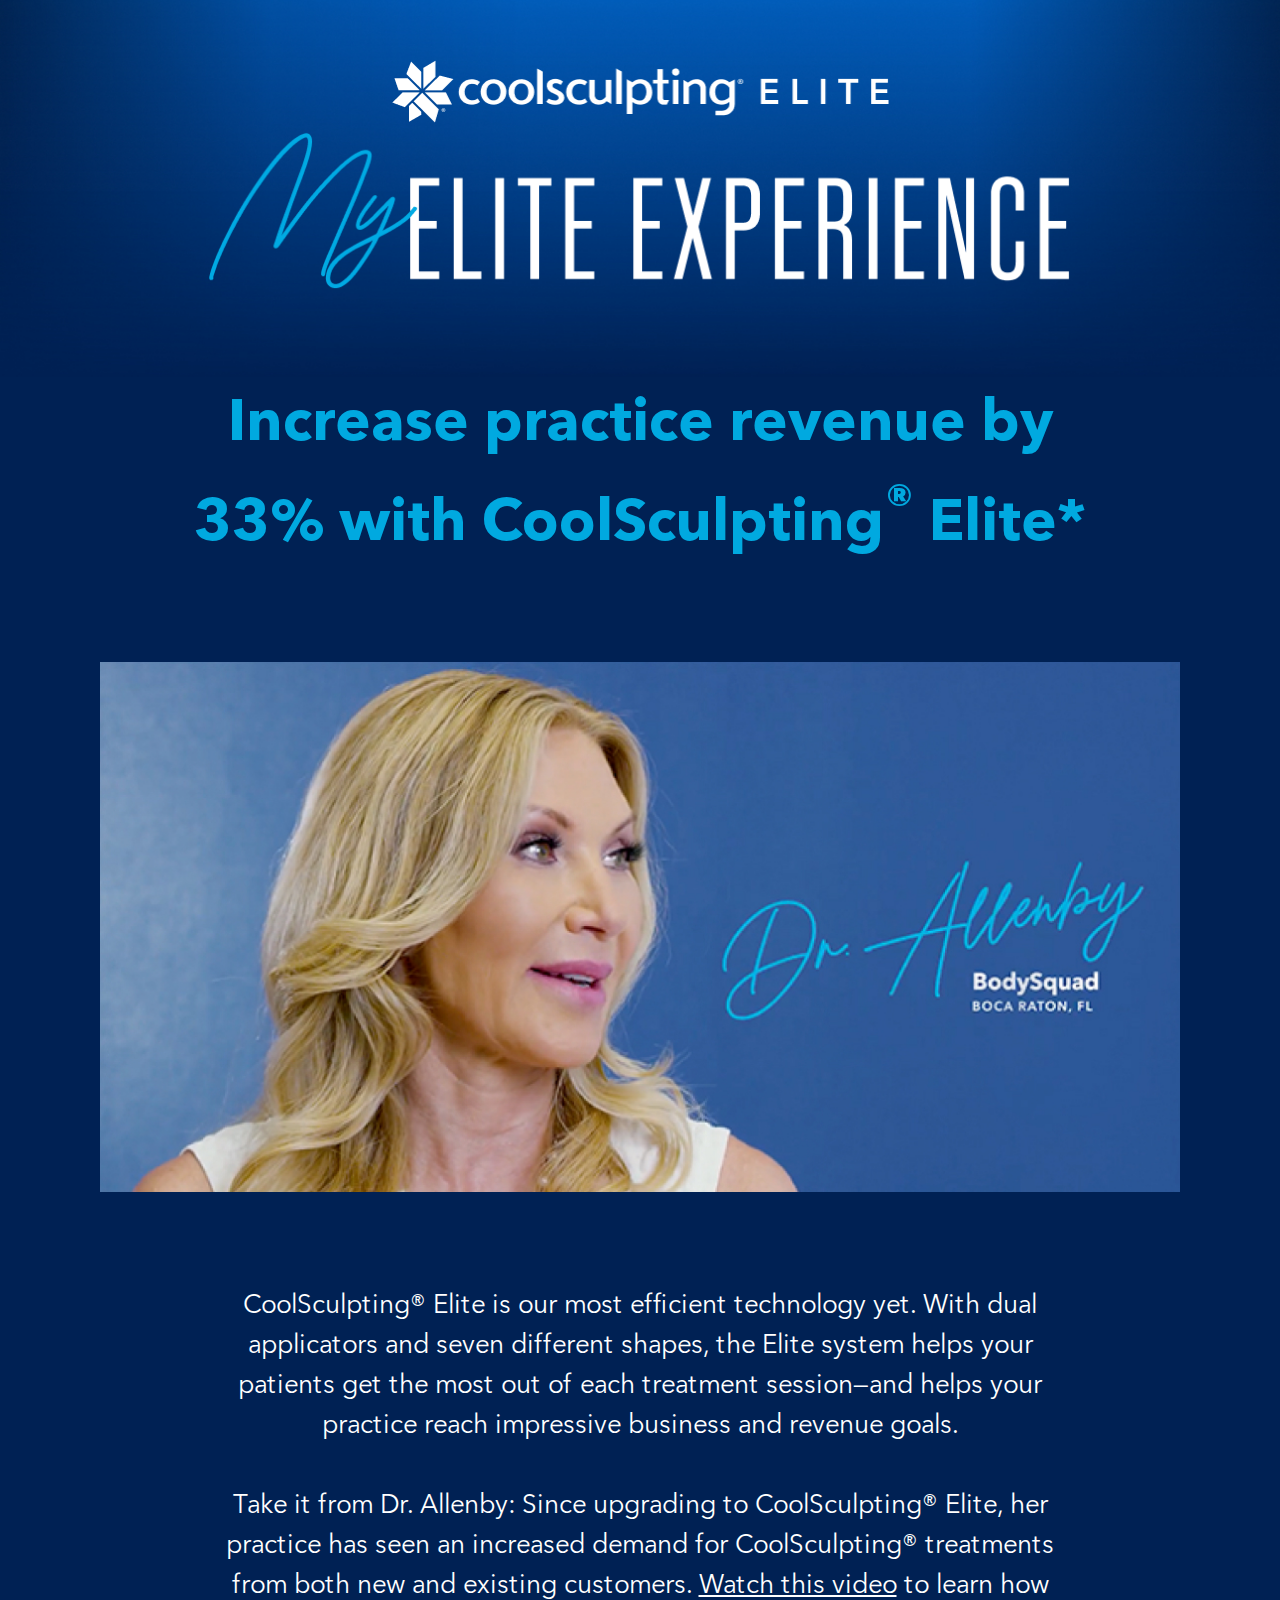
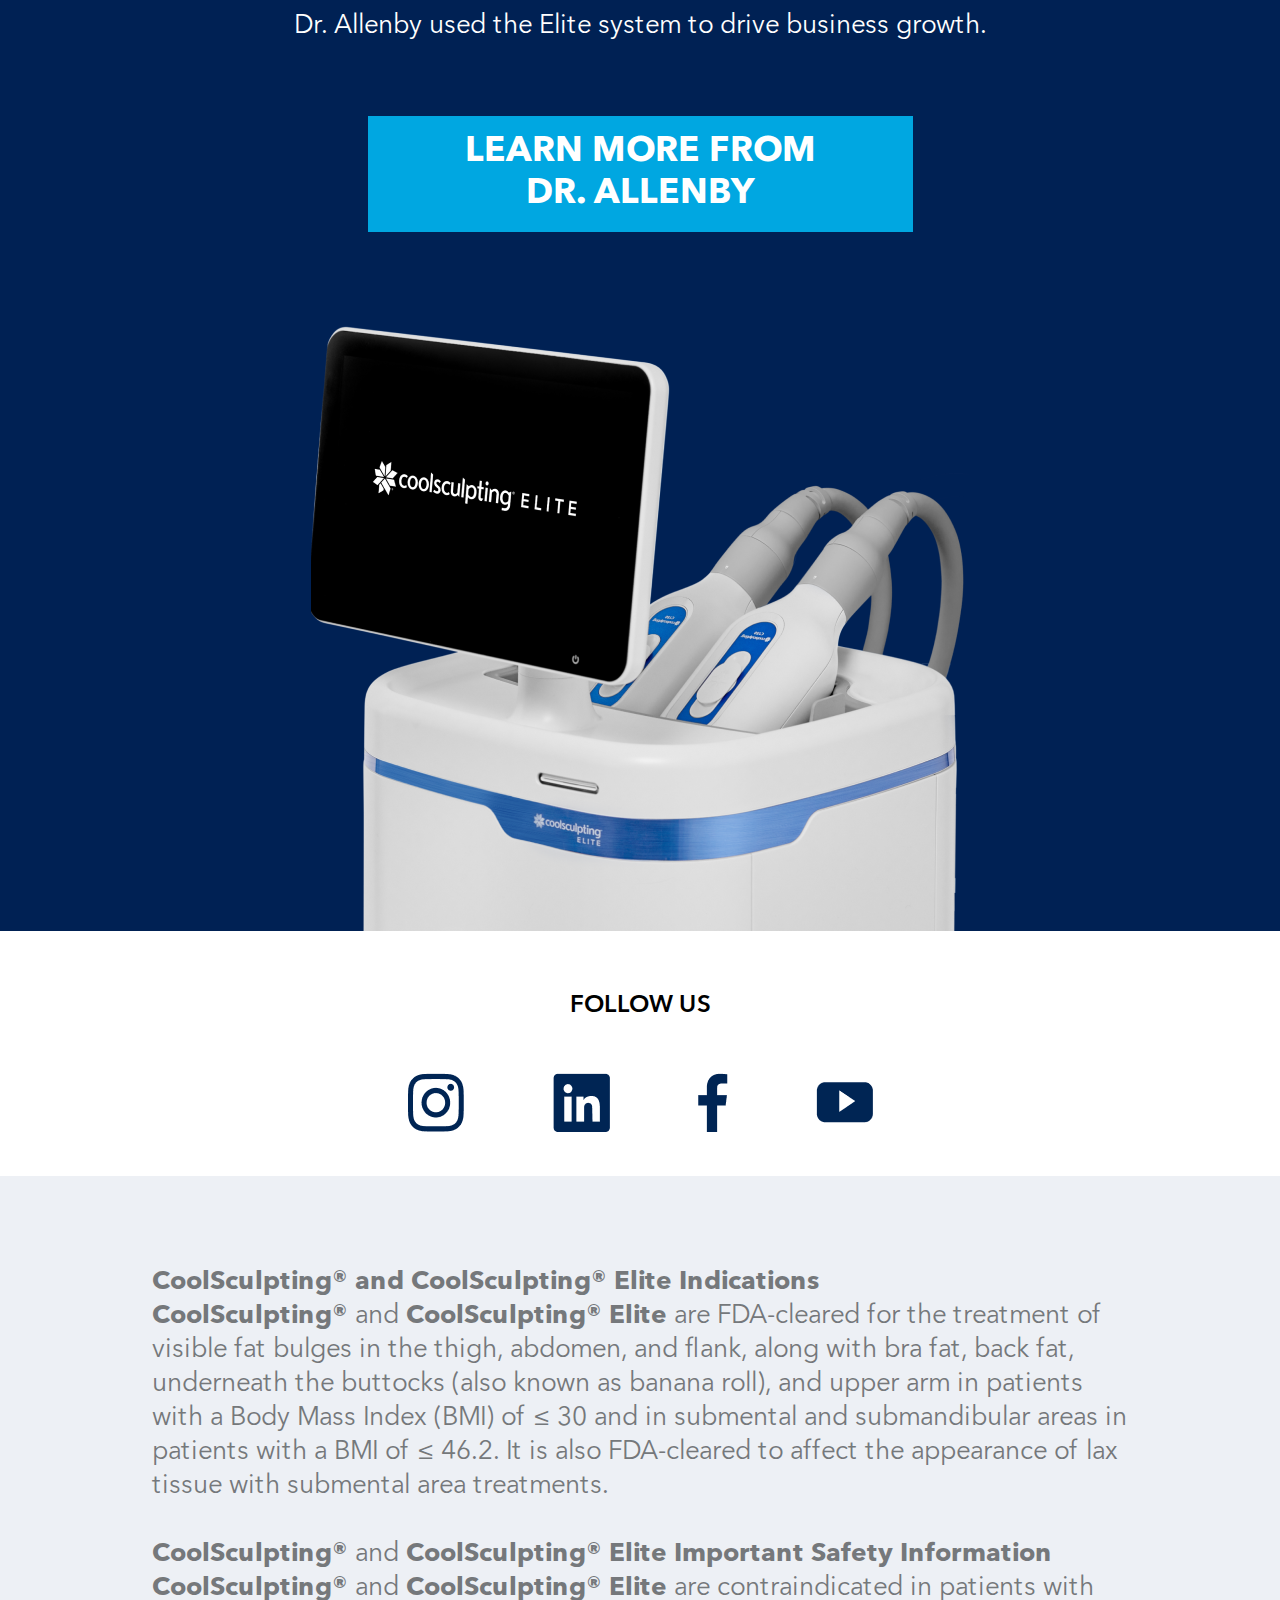
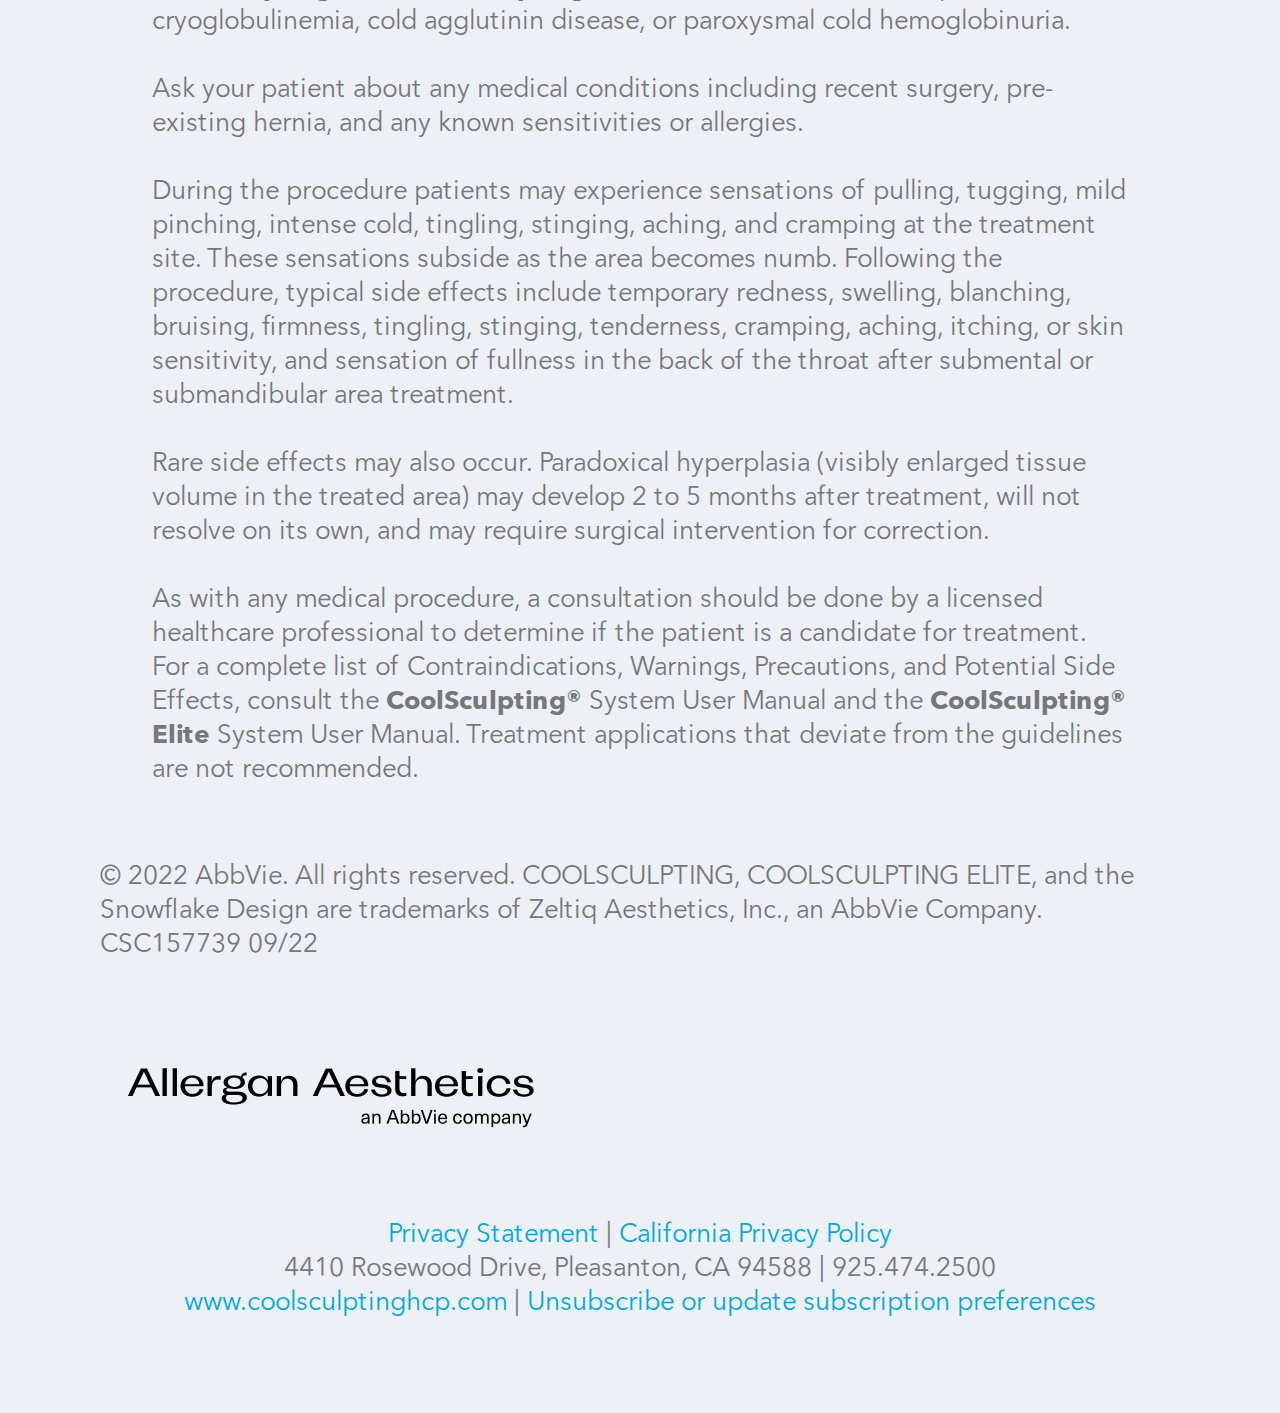
==== comms1.html @ ccb9ff12 "new pages" ====
<!DOCTYPE html>
<html lang="en">
<head>
    <meta charset="UTF-8">
    <meta http-equiv="X-UA-Compatible" content="IE=edge">
    <meta name="viewport" content="width=device-width, initial-scale=1, maximum-scale=1">
    <title>Dr. Allenby Landing Page</title>
    <meta name="description" content="CoolSculpting New Elite system touchscreen interface and increased chiller capacity to support dual applicator for body contouring.">
    <meta name="keywords" content="elite system, body contouring, muscle stimulation, fat freezing">
    <meta property="og:locale" content="en_US">
    <meta property="og:type" content="">
    <meta property="og:title" content="">
    <meta property="og:description" content="">
    <meta property="og:url" content="">
    <meta property="og:site_name" content="">
    <link rel="shortcut icon" type="image/x-icon" href="/favicon.ico">
    <link rel="stylesheet" href="css/comms1.css">

</head>
<body>
    <header class="container-full">
        <div class="csLogo">
            <img src="img/CoolSculpting Elite Logo_Primary_Horizontal_White 1.png" alt="My Elite Experience Logo">
        </div>
        <div class="myLLogo">
            <img src="img/myEliteExperienceLogoWide.png" alt="CoolSculpting Logo">
        </div>
    </header>


    <section class="container-full benefitsBg">
        <div class="container">
            <div class="benefitsMainTitle">
                <h1>Increase practice revenue by 33% with CoolSculpting<sup>®</sup> Elite*</h1>
            </div>
        </div>
        <div style="text-align: center;">
            <img style="width: 100%; max-width:1089px;" src="img/mainPhoto.jpg" alt="Dr. Allenby Main photo">
        </div>
        <div class="container">
            <div class="mainText">
                <p>
                    CoolSculpting® Elite is our most efficient technology yet. With dual applicators and seven different shapes, 
                    the Elite system helps your patients get the most out of each treatment session—and helps your practice reach impressive business and revenue goals.
                </p>
                <br>
                <p>
                    Take it from Dr. Allenby: Since upgrading to CoolSculpting® Elite, her practice has seen an increased demand for CoolSculpting® 
                    treatments from both new and existing customers. <a href="#" target="_blank">Watch this video</a> to learn how Dr. Allenby used the Elite system to drive business growth.
                </p>
            </div>
            <div class="container text-center" style="padding-bottom: 72px;">
                <a href="#" target="_blank" class="learnMoreBtn">LEARN MORE FROM<bR>DR. ALLENBY</a>
            </div>
            <div class="container text-center">
                <img style="position: relative; bottom: -4px; width:100%; max-width:658px" src="img/image2.png" alt="CoolSculpting Elite">
            </div>
        </div>
    </section>
    
    <footer id="isi_indications">
        <div style="padding: 61px 0 39px 0; background-color: #ffffff;">
            <p style="text-align: center; font-family: 'Avenir Demi', sans-serif; font-size:24px;">FOLLOW US</p>
            <ul class="socialMedia">
                <li><a href="https://www.instagram.com/coolsculptinghcp/" target="_blank"><img src="img/Icon-Instagram2.png" alt="Social Media Link Instagram"></a></li>
                <li><a href="https://www.facebook.com/groups/coolsculptinghcp/" target="_blank"><img src="img/Icon-Linkedin2.png" alt="Social Media Link Linkedin"></a></li>
                <li><a href="https://www.facebook.com/groups/coolsculptinghcp/" target="_blank"><img src="img/Icon-Facebook2.png" alt="Social Media Link Facebook"></a></li>
                <li><a href="https://www.youtube.com/user/CoolSculpting" target="_blank"><img src="img/Icon-Youtube2.png" alt="Social Media Link Youtube"></a></li>
            </ul>
        </div>
        <div class="container-full bgGrey">
            <div class="container footerText">            
                <p style="padding-bottom: 73px;">
                    <strong>CoolSculpting® and CoolSculpting® Elite Indications</strong><br>
                    <strong>CoolSculpting®</strong> and <strong>CoolSculpting® Elite</strong> are FDA-cleared for the treatment of visible fat bulges in the thigh, abdomen, and flank, along with bra fat, back fat, underneath the buttocks (also known as banana roll), and upper arm in patients with a Body Mass Index (BMI) of ≤ 30 and in submental and submandibular areas in patients with a BMI of ≤ 46.2. It is also FDA-cleared to affect the appearance of lax tissue with submental area treatments. 
                    <br><br>
                    <strong>CoolSculpting®</strong> and <strong>CoolSculpting® Elite Important Safety Information</strong>
                    <br>    
                    <strong>CoolSculpting®</strong> and <strong>CoolSculpting® Elite</strong> are contraindicated in patients with cryoglobulinemia, cold agglutinin disease, or paroxysmal cold hemoglobinuria.
                    <br><br>
                    Ask your patient about any medical conditions including recent surgery, pre-existing hernia, and any known sensitivities or allergies.
                    <br><br>
                    During the procedure patients may experience sensations of pulling, tugging, mild pinching, intense cold, tingling, stinging, aching, and cramping at the treatment site. These sensations subside as the area becomes numb. Following the procedure, typical side effects include temporary redness, swelling, blanching, bruising, firmness, tingling, stinging, tenderness, cramping, aching, itching, or skin sensitivity, and sensation of fullness in the back of the throat after submental or submandibular area treatment. 
                    <br><br>
                    Rare side effects may also occur. Paradoxical hyperplasia (visibly enlarged tissue volume in the treated area) may develop 2 to 5 months after treatment, will not resolve on its own, and may require surgical intervention for correction.
                    <br><br>
                    As with any medical procedure, a consultation should be done by a licensed healthcare professional to determine if the patient is a candidate for treatment. 
                    For a complete list of Contraindications, Warnings, Precautions, and Potential Side Effects, consult the <strong>CoolSculpting®</strong> System User Manual and the <strong>CoolSculpting® Elite</strong> 
                    System User Manual. Treatment applications that deviate from the guidelines are not recommended.
                </p>
            </div>
        </div>
        <div class="container-full copy">
            <p class="copyright">
                © 2022 AbbVie. All rights reserved. COOLSCULPTING, COOLSCULPTING ELITE, and the Snowflake Design are trademarks of Zeltiq Aesthetics, Inc., an AbbVie Company.
                <br>
                CSC157739 09/22
            </p>
            <img style="width: 100%; max-width: 460px; padding-bottom:59px" src="img/AllerganAesthetics_logo_horizontal_endorser_blk_rgb 1.png" alt="Allergan Aesthetics Logo">
            <div class="footerCopyright">
                <p style="text-align: center;">
                    <a href="#" target="_blank">Privacy Statement</a> | <a href="#" target="_blank">California Privacy Policy</a><br>
                    4410 Rosewood Drive, Pleasanton, CA 94588 | 925.474.2500<br>
                    <a href="https://www.coolsculptinghcp.com/" target="_blank">www.coolsculptinghcp.com</a>  |  <a href="#" target="_blank">Unsubscribe or update subscription preferences</a>

                </p>
            </div>
        </div>

        
    </footer>




    
</body>
</html>
---- css/comms1.css ----
@font-face {
    font-family: "Avenir Next";
    src: url("../fonts/AvenirNextLTPro-Regular.eot?#iefix") format("eot"), url("../fonts/AvenirNextLTPro-Regular.woff") format("woff"), url("../fonts/AvenirNextLTPro-Regular.ttf") format("truetype");
    font-weight: normal;
    font-style: normal;
    font-display: swap;
}
@font-face {
    font-family: "Avenir Next Italic";
    src: url("../fonts/AvenirNextLTPro-It.woff2") format("woff2"), url("../fonts/AvenirNextLTPro-It.woff") format("woff"), url("../fonts/AvenirNextLTPro-It.ttf") format("truetype");
    font-weight: normal;
    font-style: normal;
    font-display: swap;
}
@font-face {
    font-family: "Avenir Next Medium";
    src: url("../fonts/AvenirNextLTPro-Medium.woff2") format("woff2"), url("../fonts/AvenirNextLTPro-Medium.woff") format("woff"), url("../fonts/AvenirNextLTPro-Medium.ttf") format("truetype");
    font-weight: normal;
    font-style: normal;
    font-display: swap;
}
@font-face {
    font-family: "Avenir Next Medium Italic";
    src: url("../fonts/AvenirNextLTPro-MediumIt.woff2") format("woff2"), url("../fonts/AvenirNextLTPro-MediumIt.woff") format("woff"), url("../fonts/AvenirNextLTPro-MediumIt.ttf") format("truetype");
    font-weight: normal;
    font-style: normal;
    font-display: swap;
}
@font-face {
    font-family: "Avenir Bold";
    src: url("../fonts/AvenirNextLTPro-Bold.eot?#iefix") format("eot"), url("../fonts/AvenirNextLTPro-Bold.woff") format("woff"), url("../fonts/AvenirNextLTPro-Bold.ttf") format("truetype");
    font-weight: normal;
    font-style: normal;
    font-display: swap;
}
@font-face {
    font-family: "Avenir Bold Italic";
    src: url("../fonts/AvenirNextLTPro-BoldIt.woff2") format("woff2"), url("../fonts/AvenirNextLTPro-BoldIt.woff") format("woff"), url("../fonts/AvenirNextLTPro-BoldIt.ttf") format("truetype");
    font-weight: normal;
    font-style: normal;
    font-display: swap;
}
@font-face {
    font-family: "Avenir Demi";
    src: url("../fonts/AvenirNextLTPro-Demi.woff2") format("woff2"), url("../fonts/AvenirNextLTPro-Demi.woff") format("woff"), url("../fonts/AvenirNextLTPro-Demi.ttf") format("truetype");
    font-weight: normal;
    font-style: normal;
    font-display: swap;
}
@font-face {
    font-family: "Kaneda Gothic";
    src: url("../fonts/dharma_type_-_kaneda_gothic_regular-webfont.woff2") format("woff2"), url("../fonts/dharma_type_-_kaneda_gothic_regular-webfont.woff") format("woff");
    font-weight: normal;
    font-style: normal;
    font-display: swap;
}

body, *, html {
    margin: 0;
    padding: 0;
    transition: all 0.5s ease;
}
body {
    background-color: #002154;
}
.container-full {
    width: calc(100% - 200px);            
    padding-left: 100px;
    padding-right: 100px;
}
.container-full.copy {
    max-width: 1200px;
    margin: 0 auto;
}
.container {
    box-sizing: border-box;
    max-width: 1200px;
    width: 100%;            
    margin: 0 auto;
}
/* -- Header Styles -- */
header {
    background: url(../img/bgTop1.jpg) center top no-repeat;
    background-color: #002154;
    background-size: contain;
}
.myLLogo  {
    max-width: 100%;
    width: 100%;
    padding-bottom: 84px;
    text-align: center;
    transition: all 0.5s ease;
}
.myLLogo img  {
    max-width: 863px;
    width: 100%;
}

.csLogo {
    padding-top: 60px;
    width: 100%;
    text-align: center;
    transition: all 0.5s ease;
}
.csLogo img {
    max-width: 497px;
    width: 100%;
}

/* -- Intro Video Section Styles  -- */
.mainTitle {
    max-width: 941px;
    padding-top: 96px;
    padding-bottom: 96px;
    margin: 0 auto;
}

/* -- Form Section Styles -- */
.benefitsBg {
    background-color: #002154;
}
.mainText a {
    text-decoration: underline;
    color: #ffffff;
}
.benefitsMainTitle h1, 
.benefitsBg h2 {
    font-family: 'Avenir Bold';
    font-style: normal;
    font-weight: 700;
    font-size: 59px;
    font-size: clamp(1.75rem, 0.8693rem + 3.7576vw, 3.6875rem);
    line-height: 82px;
    text-align: center;
    color: #00A9E0;
}
.benefitsMainTitle {
        max-width: 943px;
        padding-bottom: 96px;
        margin: 0 auto;
}
.mainText {
    font-family: 'Avenir Next';
    font-style: normal;
    font-weight: 500;
    font-size: 26px;
    line-height: 40px;
    text-align: center;
    color: #FFFFFF;
    max-width: 835px;
    padding-top: 90px;
    padding-bottom: 70px;
    margin: 0 auto;
}

.text-center {
    text-align: center;
}
.learnMoreBtn {
    display: block;
    text-decoration: none;
    text-align: center;
    padding: 16px 0;
    border: none;
    margin: 0 auto;
    width: 100%;
    font-family: 'Avenir Bold';
    max-width: 545px;
    font-size: 35px;
    color: #ffffff;
    background-color: #00A7E1;
}

/* -- Footer styles -- */
footer {
    padding-bottom: 93px;
    background-color: #EDF0F5
}
.indicationsBg {
    background: #005EB8;
    padding-top: 21px;
    padding-bottom: 21px;
    margin-bottom: 25px;
}
.indicationsTitle {
    font-family: 'Avenir Next LT Pro';
    font-style: normal;
    font-weight: 800;
    font-size: 14px;
    line-height: 140%;
    letter-spacing: 0.02em;
    color: #FFFFFF;
}
.footerText p, .copyright {
    font-family: 'Avenir Next', sans-serif;
    font-style: normal;
    font-weight: 400;
    line-height: 34px;
    font-size: 26px;    
    color: #75787B;
}
.copyright {
    padding-bottom: 75px;
}
.footerText p strong {
    font-family: 'Avenir Bold', sans-serif;
}

.footerText a {
    color: #75787B;
}
h4 {
    color: #005EB8;
}
.bgGrey {
    background-color: #EDF0F5;
    padding-top: 89px;
}

.container.footerText {
    padding: 0 52px;
}

.socialMedia {
    margin-top: 52px;
    display: -webkit-box;
    display: -ms-flexbox;
    display: flex;
    align-items: center;
    list-style-type: none;
    -ms-flex-flow: row nowrap;
    flex-flow: row nowrap;
    -webkit-box-pack: justify;
    -ms-flex-pack: justify;
    justify-content: center;
}
.socialMedia li:not(:last-child) {
    margin-right: 88px;
}

.footerCopyright p {
    font-family: 'Avenir Next', sans-serif;
    font-style: normal;
    font-weight: 400;
    font-size: 26px;
    line-height: 34px;
    color: #75787B;
}
.footerCopyright a {
    color: #00A9E0;
    text-decoration: none;;
}
.copyCol1 {
    margin-right: 55px;
}
.copyCol2 {
    margin-right: 24px;
    max-width: 475px;
}

/* -- Media Queries -- */
@media screen and  (min-width: 1400px) {
    header {
        background-size: auto;
    }
}

@media screen and (min-width: 768px) and (max-width: 1200px){
    .container-full {
        width: calc(100% - 120px);            
        padding-left: 60px;
        padding-right: 60px;
    }
    .container {
        box-sizing: border-box;
        max-width: 1440px;
        width: 100%;            
        padding-left: 30px;
        padding-right: 30px;
        margin: 0 auto;
    } 

    .mainTitle {
        max-width: 639px;
        padding-top: 54px;
        padding-bottom: 44px;
    }
    h1 {
        font-size: 36px;
        line-height: 49px;
    }
    .benefitsBg h2 {
        font-size: 65px;
    }
    .benefitsMainTitle {
        max-width: 708px;
        padding-bottom: 26px;
    }
    .benefitsText {
        font-size: 20px;
    }
}


@media screen and  (max-width: 834px) {
    .noPadX {
        padding-left: 0 !important;
        padding-right: 0 !important;
    }
    .container-full .container {
        padding-left: 0;
        padding-right: 0;
    }
    .benefitsMainTitle h1 {
        line-height: 36px;
    }

    .smallColumn {
        max-width: 100%;
        margin-right: 0;
        margin-top: 40px;
    }

    .footerMenu {
        flex-direction: column;
    }
    .footerCopyright {
        flex-direction: column;
    }
    .socialMedia {
        justify-content: space-evenly;
    }
    .copyCol1 {
        margin-right: 0;
        margin-bottom: 20px;
    }
    .copyCol2 {
        margin-right: 0;
        max-width: 100%;
        margin-bottom: 20px;
    }
    .footerMenu .col1 {
        order: 1;
        margin-bottom: 25px;
    }
    .footerMenu .col2 {
        order: 4;
    }
    .footerMenu .col3 {
        order: 2;
    }
    .footerMenu .col4 {
        order: 3;
        margin-bottom: 20px;
    }
    footer {
        padding-bottom: 24px;
    }
}

@media screen and (max-width: 768px) {    
    .container-full {
        width: calc(100% - 50px);            
        padding-left: 25px;
        padding-right: 25px;
    }
    .container {
        width: 100%;            
        padding-left: 25px;
        padding-right: 25px;
    } 
    .mainTitle {
        max-width: 80%;
        padding-top: 38px;
        padding-bottom: 24px;
    }
    h1 {
        font-size: 24px;
        line-height: 30px;
    }
    .benefitsBg h2 {
        font-size: 50px;
    }
    .benefitsText {
        font-size: 16px;
    }
    .socialMedia li:not(:last-child) {
        margin-right: 30px;
    }
    
}
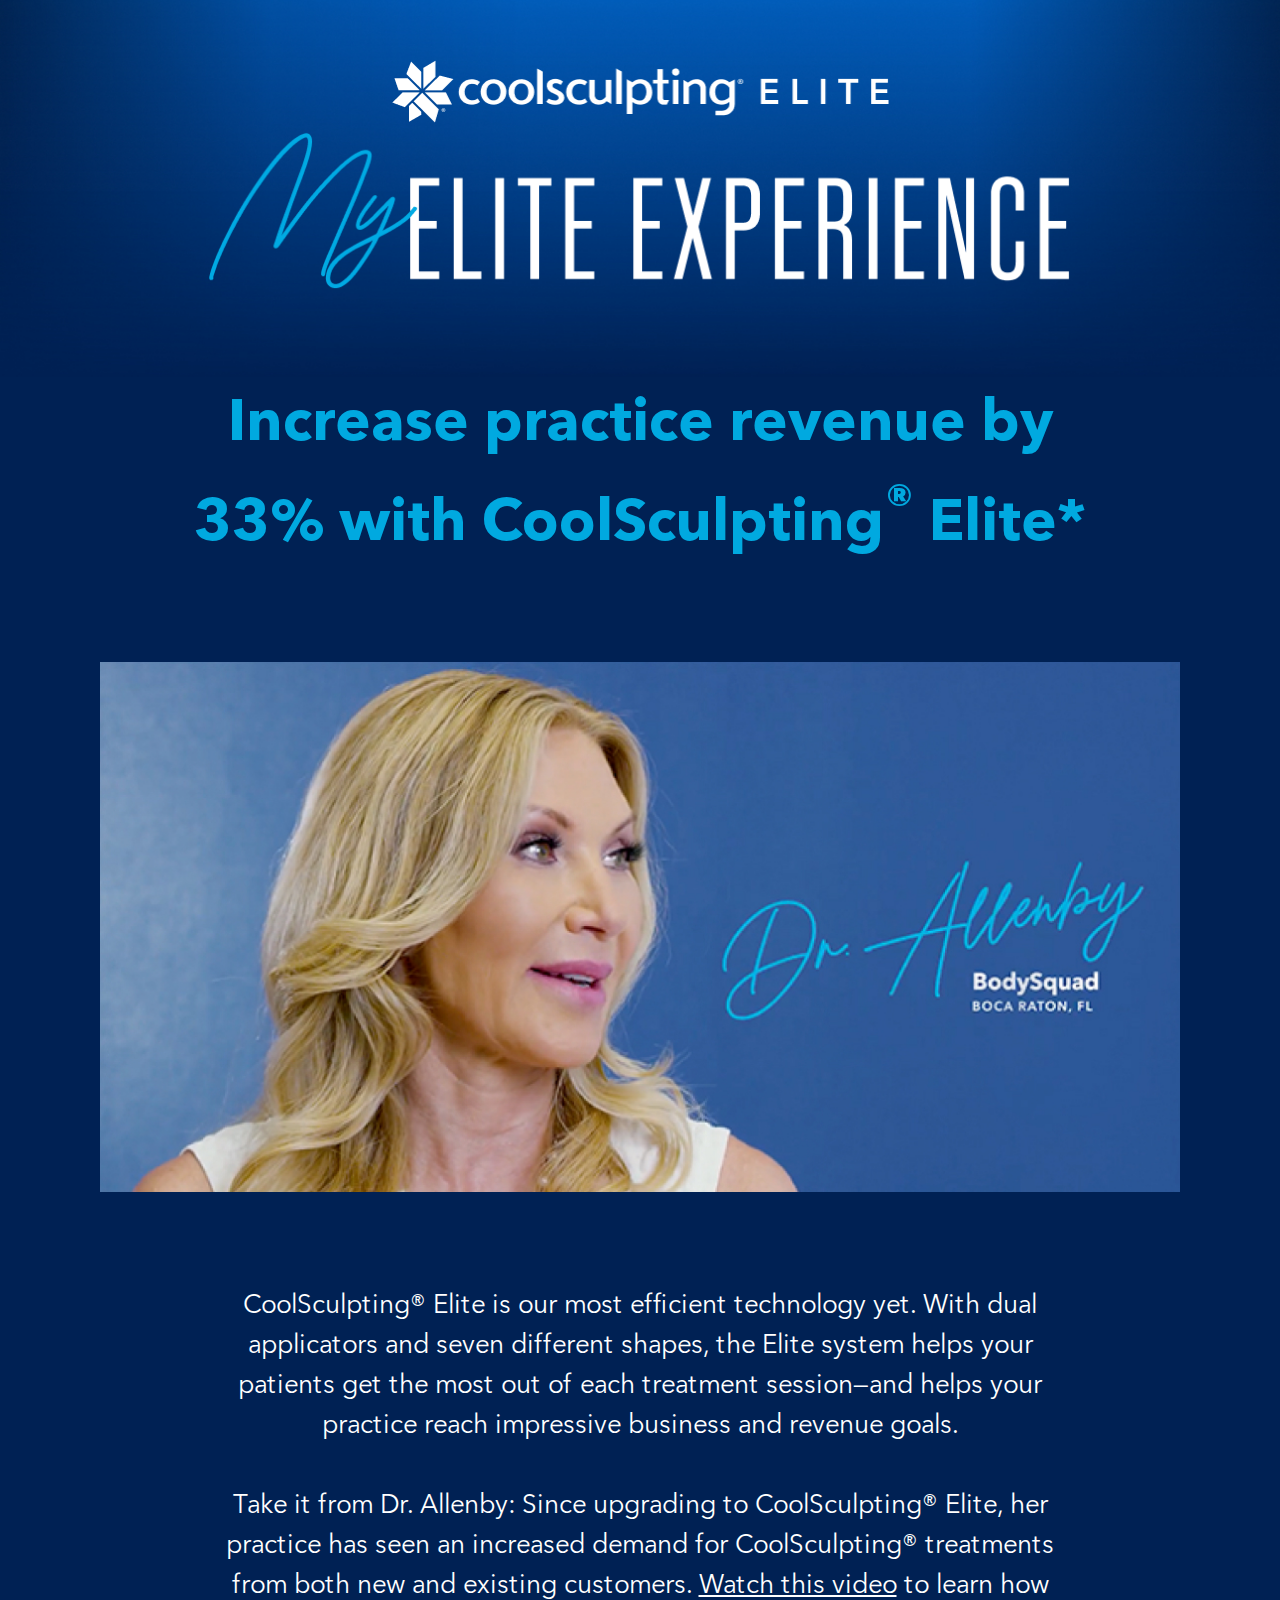
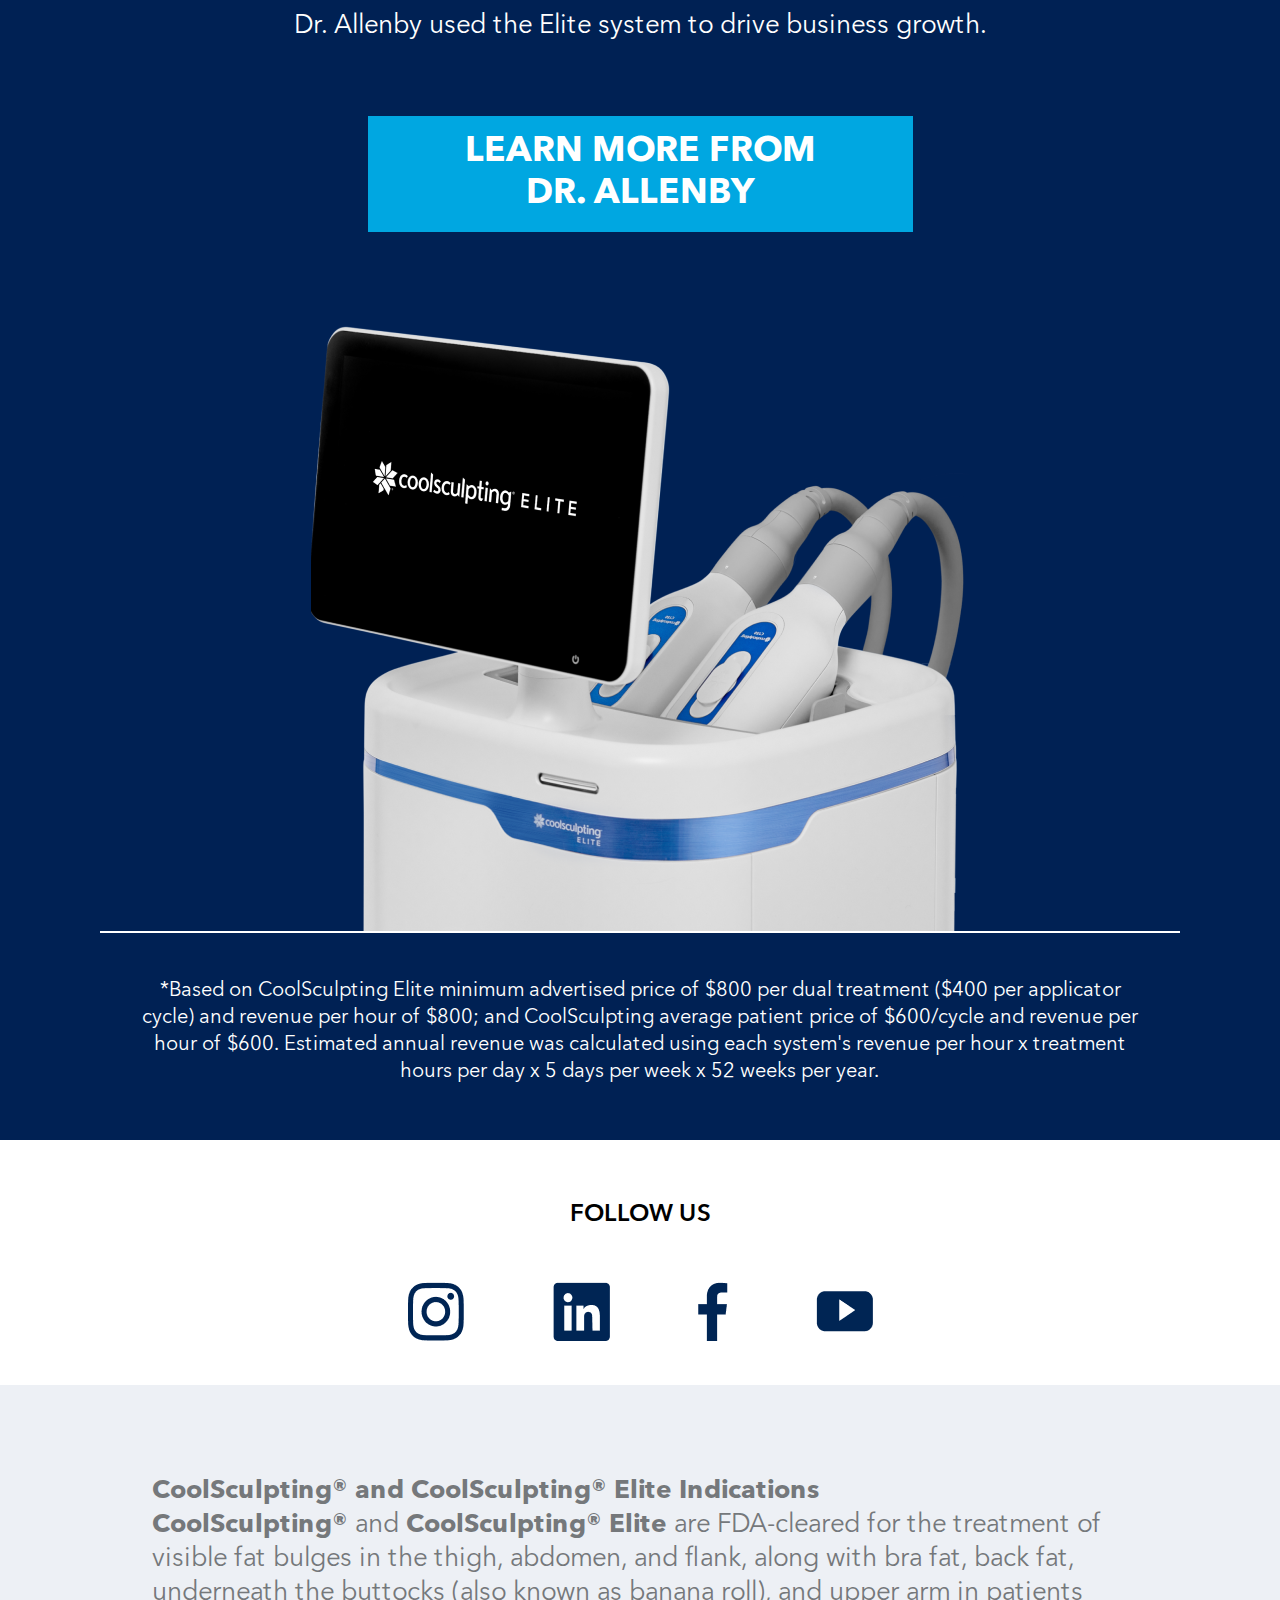
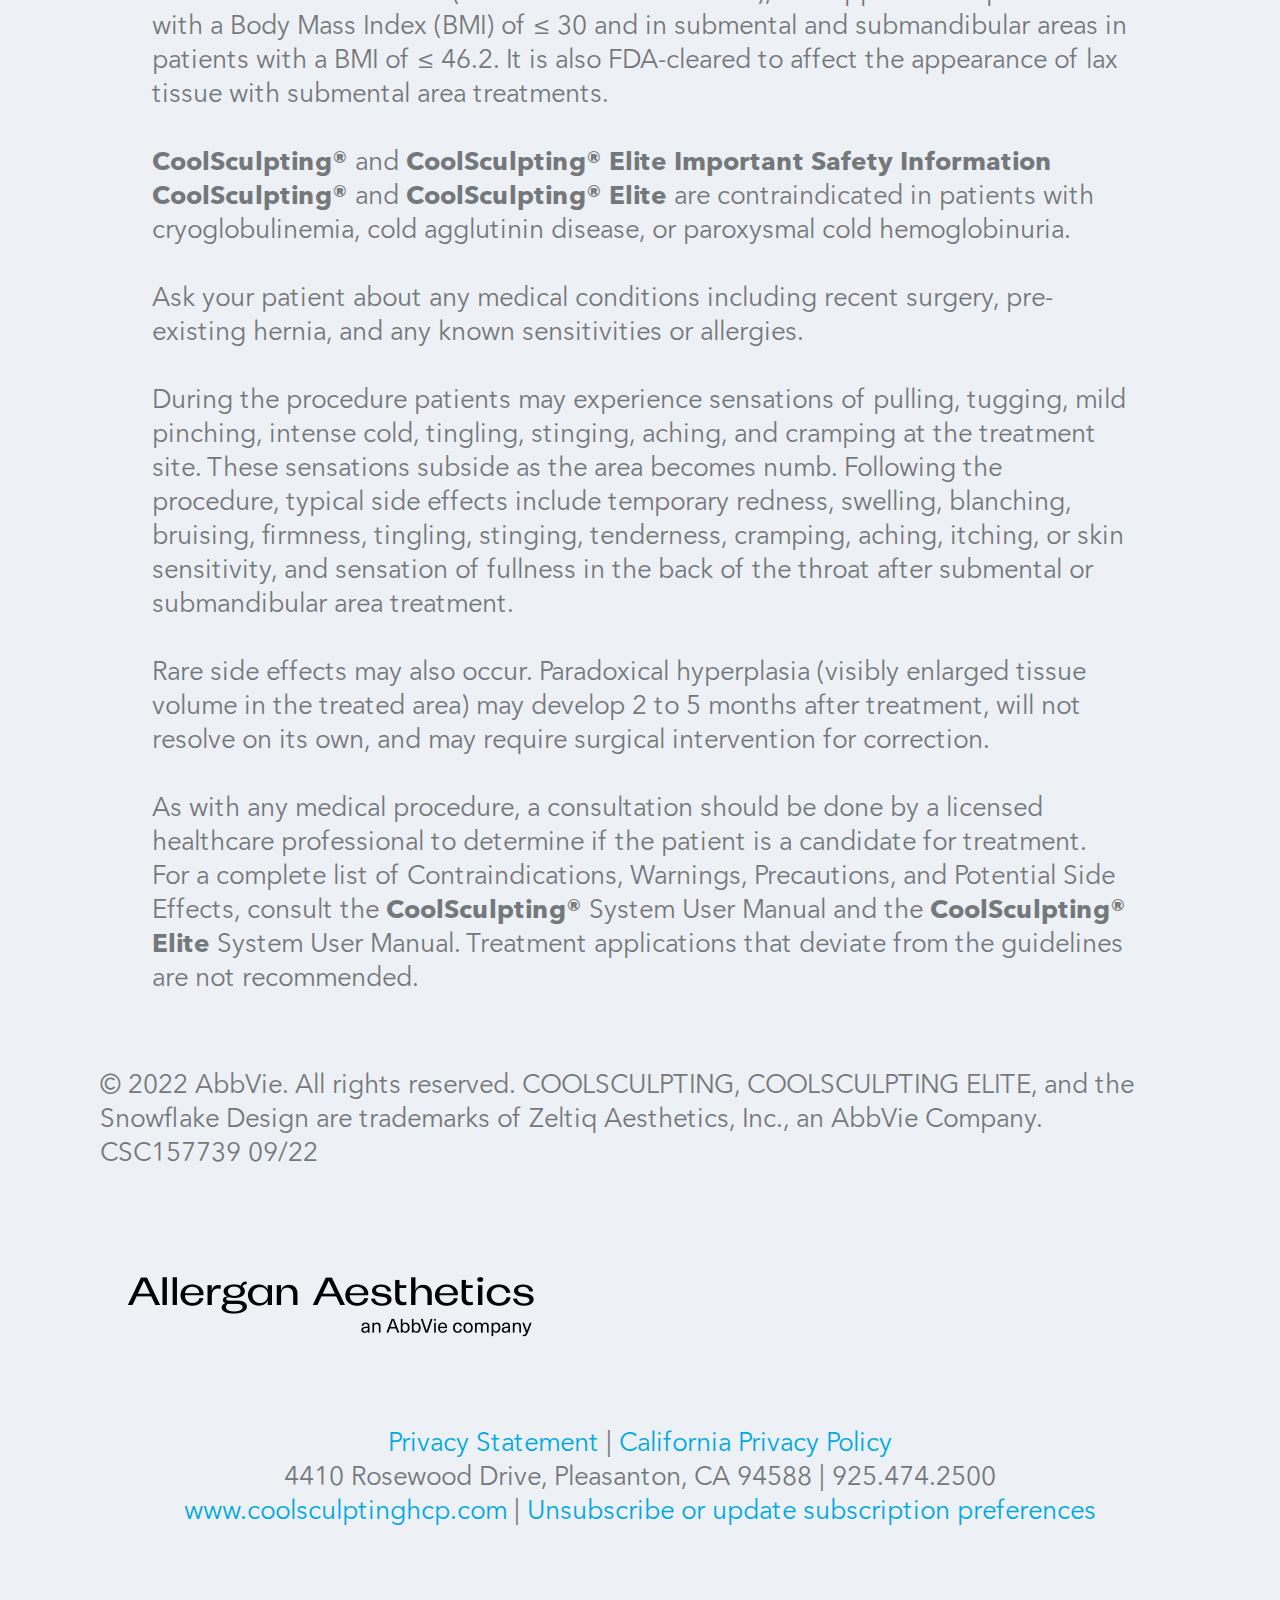
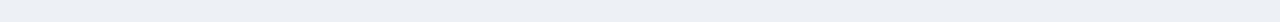
==== commit 9ca6fd66: "updating last" ====
--- a/comms1.html
+++ b/comms1.html
@@ -54,6 +54,13 @@
             </div>
             <div class="container text-center">
                 <img style="position: relative; bottom: -4px; width:100%; max-width:658px" src="img/image2.png" alt="CoolSculpting Elite">
+            </div>
+            <div class="disclaimer line">
+                <p>
+                    *Based on CoolSculpting Elite minimum advertised price of $800 per dual treatment ($400 per applicator cycle) and revenue per hour of $800;
+                     and CoolSculpting average patient price of $600/cycle and revenue per hour of $600. Estimated annual revenue was calculated using each system's 
+                     revenue per hour x treatment hours per day x 5 days per week x 52 weeks per year.
+                </p>
             </div>
         </div>
     </section>
--- a/css/comms1.css
+++ b/css/comms1.css
@@ -171,6 +171,25 @@
     background-color: #00A7E1;
 }
 
+.disclaimer {
+    padding-top: 45px;
+    padding-bottom: 54px;
+}
+
+.disclaimer.line {
+    border-top: 2px solid  #ffffff;
+}
+.disclaimer p {
+    font-family: 'Avenir Next';
+    font-style: normal;
+    font-weight: 500;
+    font-size: 20px;
+    line-height: 27px;
+    text-align: center;
+    color: #FFFFFF;
+    max-width: 1000px;
+    margin: 0 auto;
+}
 /* -- Footer styles -- */
 footer {
     padding-bottom: 93px;
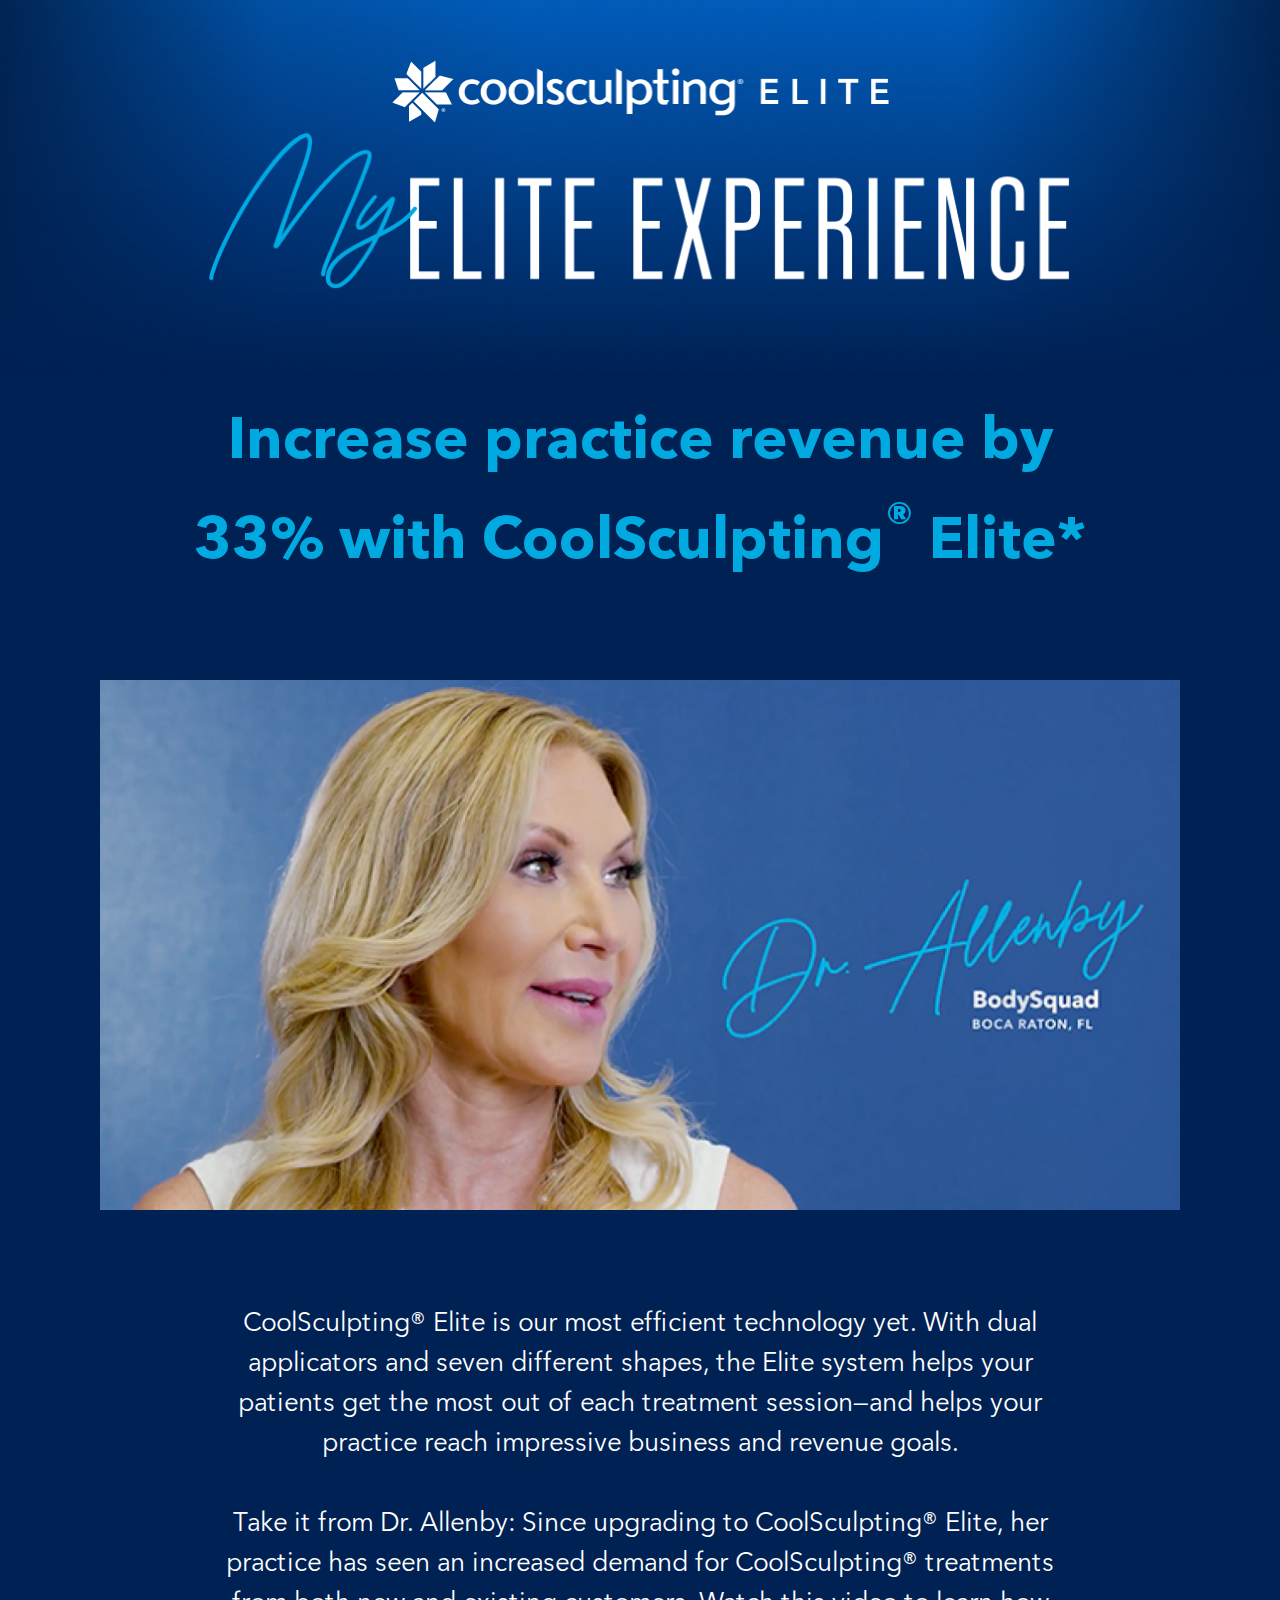
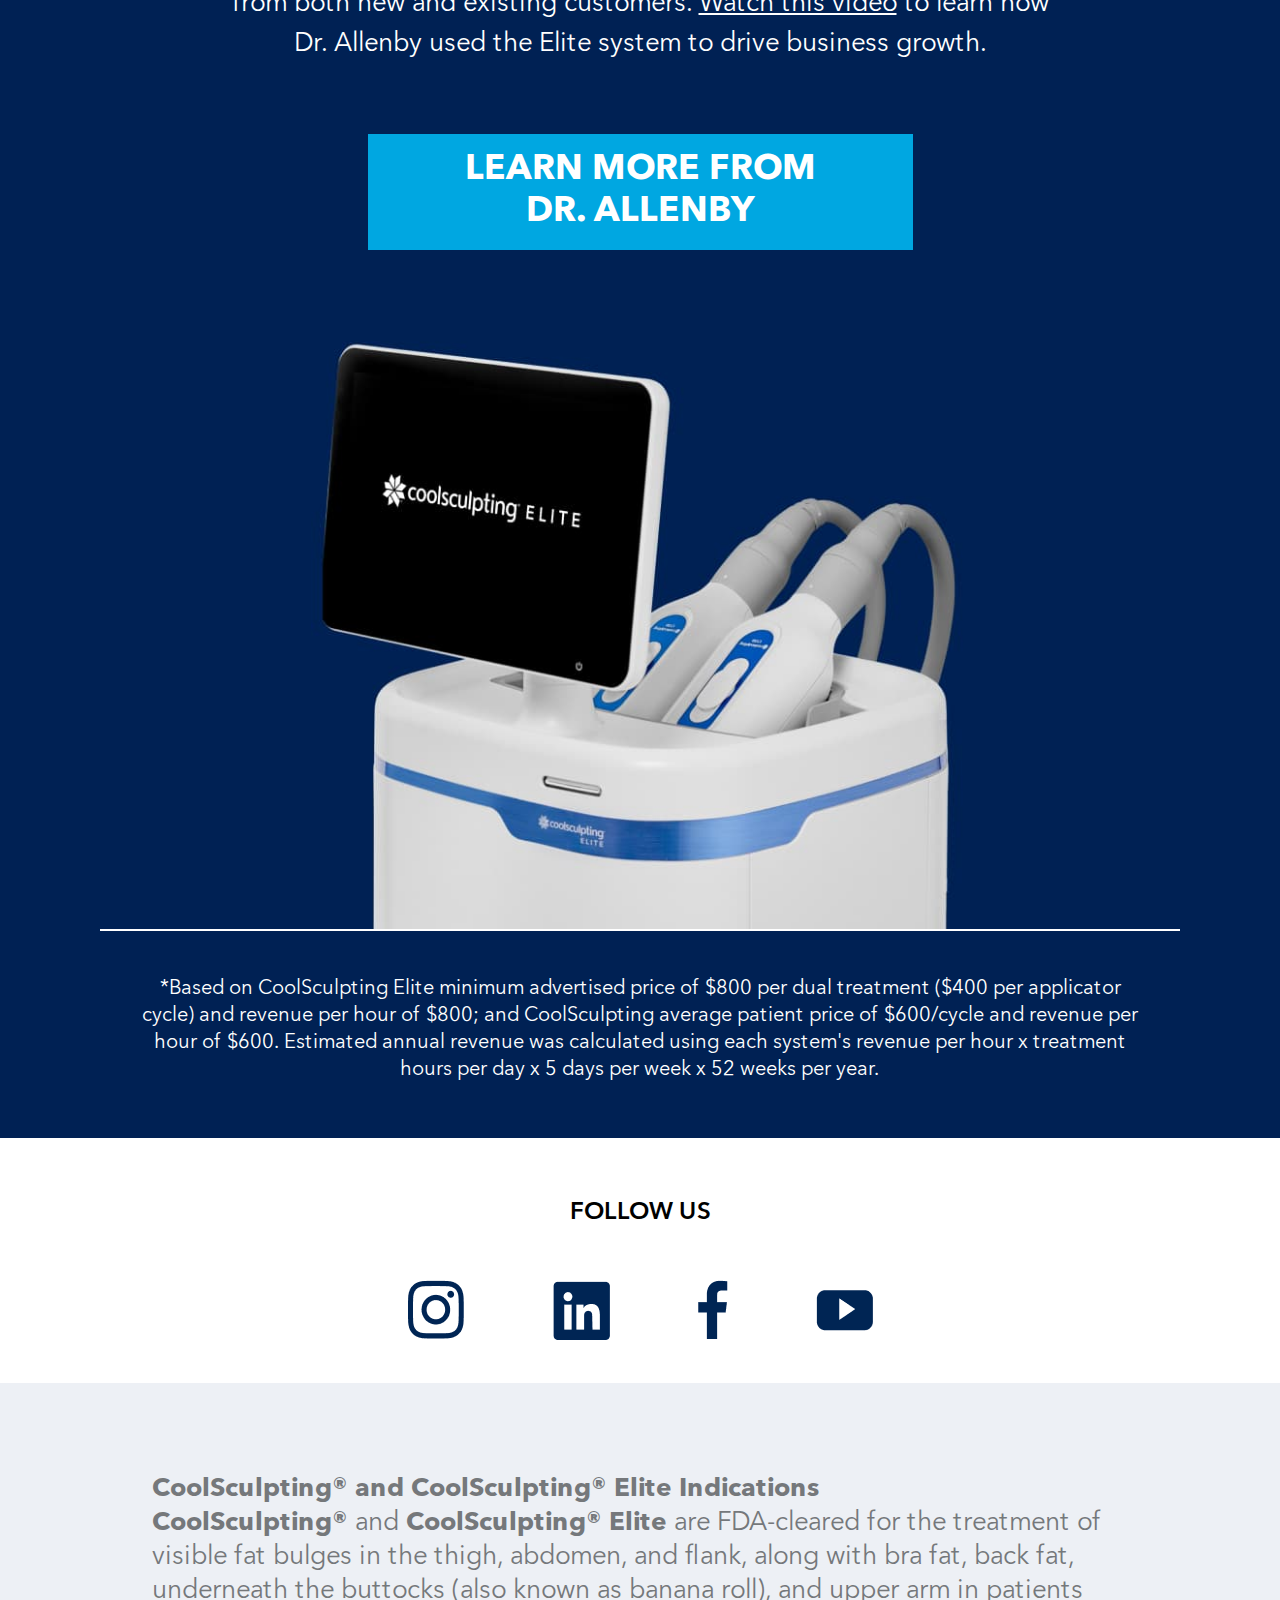
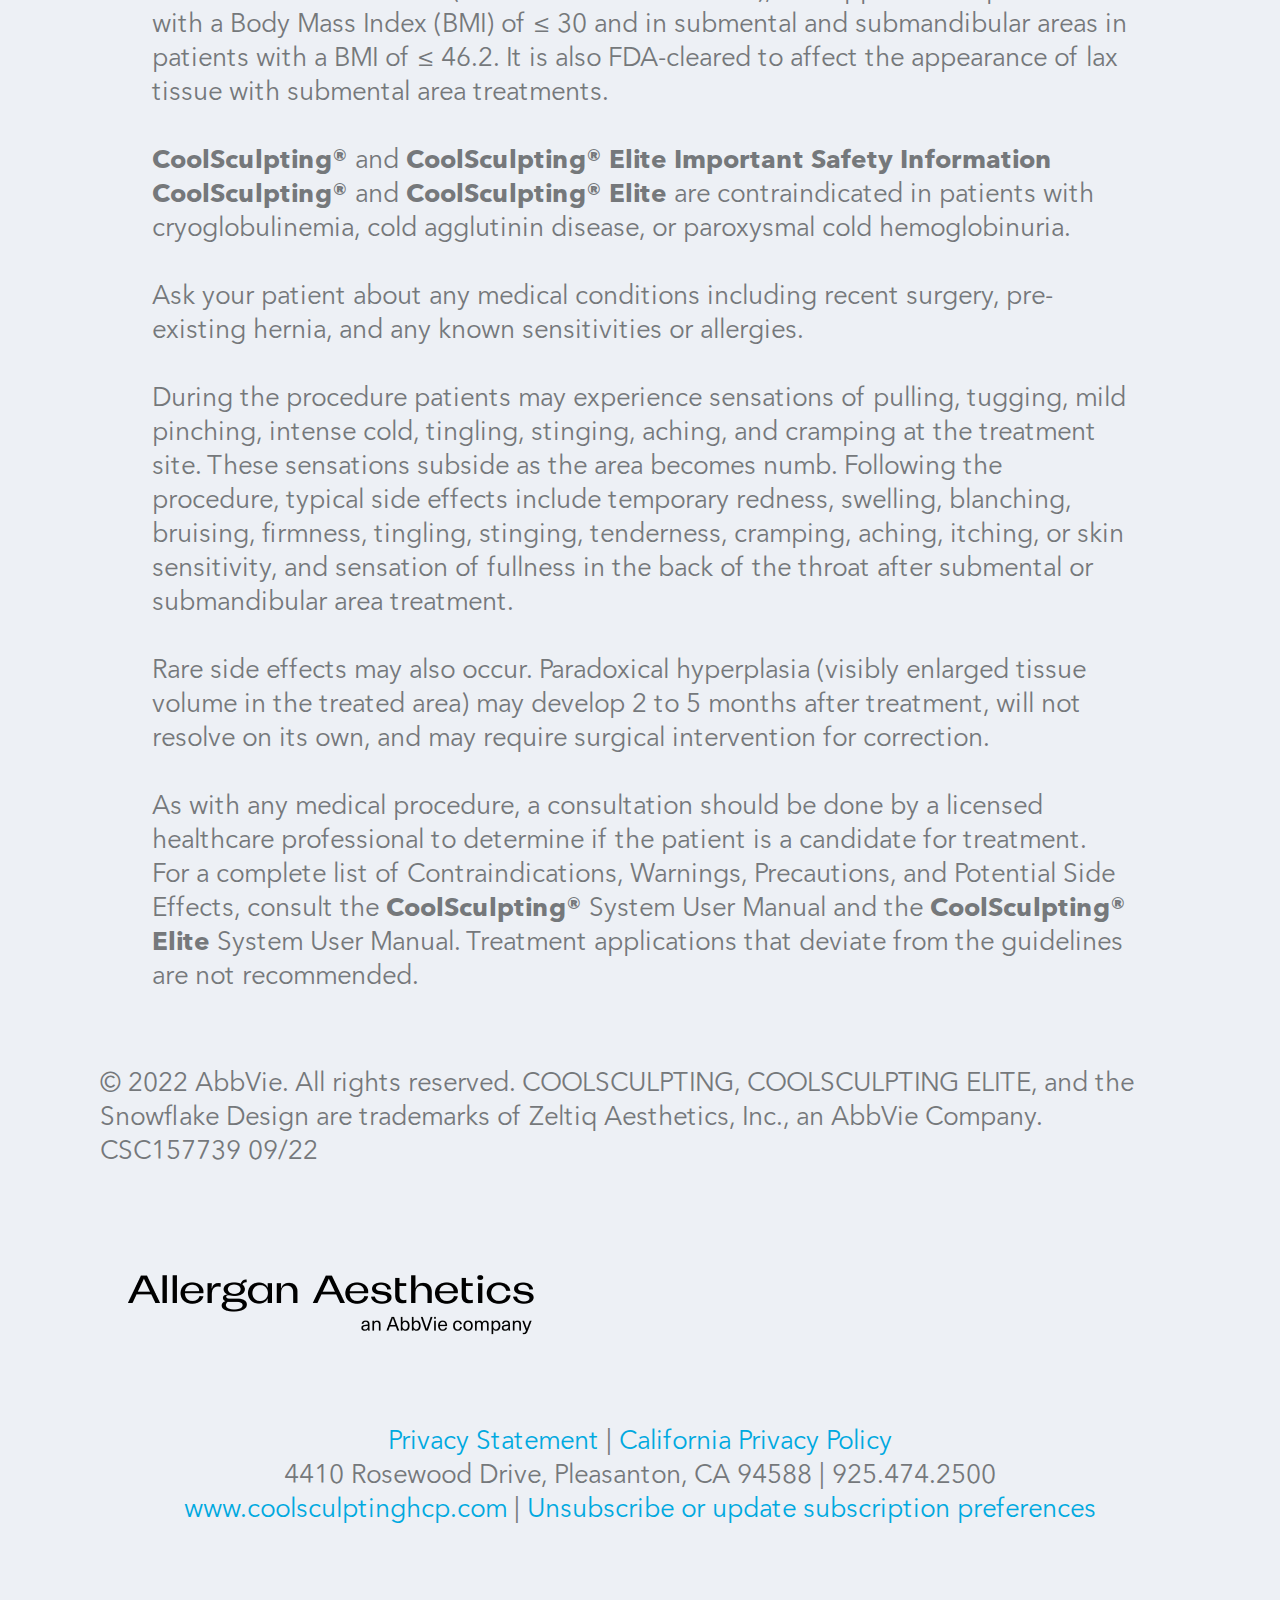
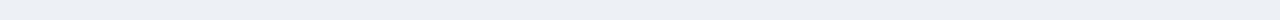
==== commit 38ca8723: "new comms  update 1" ====
--- a/comms1.html
+++ b/comms1.html
@@ -18,6 +18,11 @@
 
 </head>
 <body>
+    <style>
+    body {
+        font-family: sans-serif;
+    }
+    </style>
     <header class="container-full">
         <div class="csLogo">
             <img src="img/CoolSculpting Elite Logo_Primary_Horizontal_White 1.png" alt="My Elite Experience Logo">
@@ -31,6 +36,7 @@
     <section class="container-full benefitsBg">
         <div class="container">
             <div class="benefitsMainTitle">
+                <img src="" alt="">
                 <h1>Increase practice revenue by 33% with CoolSculpting<sup>®</sup> Elite*</h1>
             </div>
         </div>
@@ -53,7 +59,7 @@
                 <a href="#" target="_blank" class="learnMoreBtn">LEARN MORE FROM<bR>DR. ALLENBY</a>
             </div>
             <div class="container text-center">
-                <img style="position: relative; bottom: -4px; width:100%; max-width:658px" src="img/image2.png" alt="CoolSculpting Elite">
+                <img style="position: relative; bottom: -4px; width:100%; max-width:658px" src="img/image2.jpg" alt="CoolSculpting Elite">
             </div>
             <div class="disclaimer line">
                 <p>
